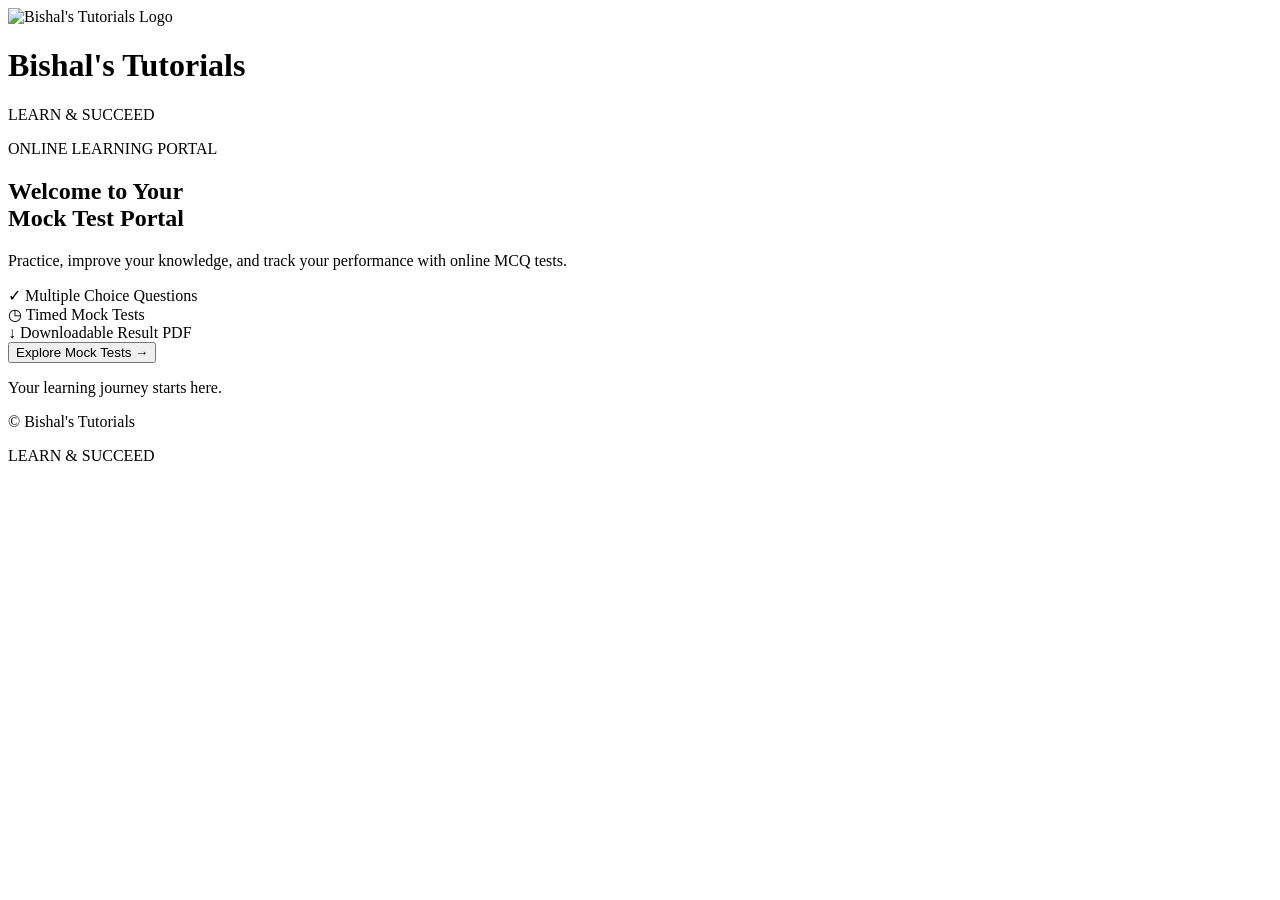
==== index.html @ 4d8bd1f8 "Upload Bishal's Tutorials website" ====
<!DOCTYPE html>
<html lang="en">
<head>
    <meta charset="UTF-8">
    <meta name="viewport" content="width=device-width, initial-scale=1.0">
    <meta name="theme-color" content="#12346b">

    <title>Bishal's Tutorials | Mock Test Portal</title>

    <link rel="stylesheet" href="css/style.css">
</head>
<body>

    <header class="site-header">
        <div class="brand">
            <img src="assets/logo.png"
            alt="Bishal's Tutorials Logo"
            class="brand-logo">
            <div>
                <h1>Bishal's Tutorials</h1>
                <p>LEARN &amp; SUCCEED</p>
            </div>
        </div>
    </header>

    <main>
        <section class="welcome-section" id="welcome-section">
            <div class="welcome-card">
                <span class="eyebrow">ONLINE LEARNING PORTAL</span>

                <h2>Welcome to Your<br>Mock Test Portal</h2>

                <p class="description">
                    Practice, improve your knowledge, and track
                    your performance with online MCQ tests.
                </p>

                <div class="feature-list">
                    <div class="feature">
                        <span class="feature-icon">✓</span>
                        Multiple Choice Questions
                    </div>

                    <div class="feature">
                        <span class="feature-icon">◷</span>
                        Timed Mock Tests
                    </div>

                    <div class="feature">
                        <span class="feature-icon">↓</span>
                        Downloadable Result PDF
                    </div>
                </div>

                <button id="start-button" class="primary-button"
                        type="button">
                    Explore Mock Tests
                    <span aria-hidden="true">→</span>
                </button>

                <p class="notice" id="status-message" role="status">
                    Your learning journey starts here.
                </p>
            </div>
        </section>

        
<section class="test-list-section" id="mock-tests-section" hidden>
    <div class="test-list-heading">
        <h2>Available Mock Tests</h2>
        <p>Find a test by selecting your class, subject, and chapter.</p>
    </div>

    <div class="test-filters">
        <div class="filter-group">
            <label for="class-filter">Class</label>
            <select id="class-filter">
                <option value="all">All Classes</option>
            </select>
        </div>

        <div class="filter-group">
            <label for="subject-filter">Subject</label>
            <select id="subject-filter">
                <option value="all">All Subjects</option>
            </select>
        </div>

        <div class="filter-group">
            <label for="chapter-filter">Chapter</label>
            <select id="chapter-filter">
                <option value="all">All Chapters</option>
            </select>
        </div>

        <button type="button" id="reset-filters"
                class="secondary-button">
            Reset Filters
        </button>
    </div>

    <p id="test-count" class="test-count" aria-live="polite"></p>

    <div class="test-list" id="test-list">
        <p class="test-list-message">Loading available tests...</p>
    </div>
</section>

    </main>

    <footer class="site-footer">
        <p>© <span id="current-year"></span> Bishal's Tutorials</p>
        <p>LEARN &amp; SUCCEED</p>
    </footer>

    <script src="js/app.js"></script>
</body>
</html>
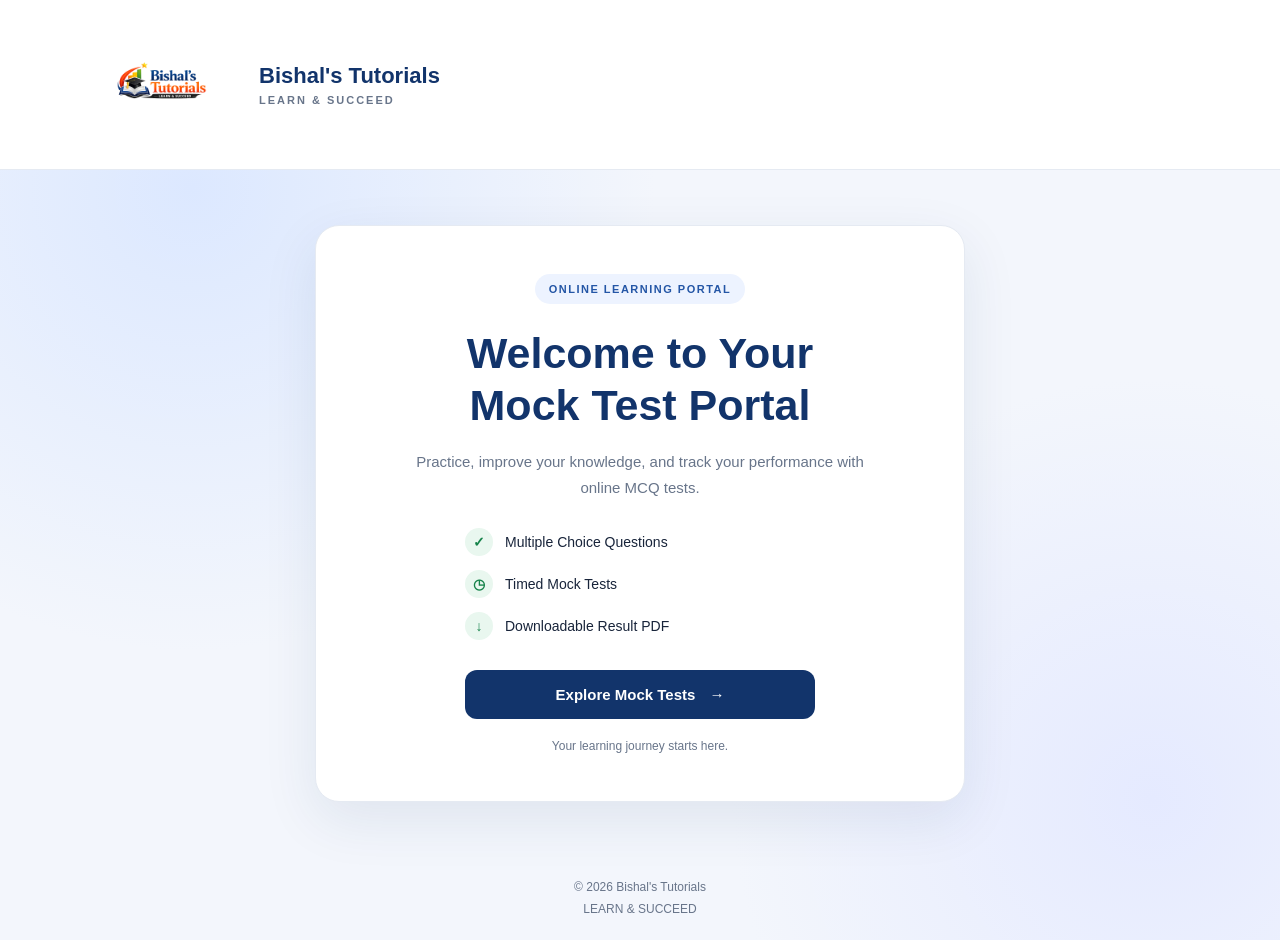
==== commit d5fbc66e: "Enhance mock tests section with language filter Added language filter to the mock tests section." ====
--- a/index.html
+++ b/index.html
@@ -15,8 +15,8 @@
     <header class="site-header">
         <div class="brand">
             <img src="assets/logo.png"
-            alt="Bishal's Tutorials Logo"
-            class="brand-logo">
+                 alt="Bishal's Tutorials Logo"
+                 class="brand-logo">
             <div>
                 <h1>Bishal's Tutorials</h1>
                 <p>LEARN &amp; SUCCEED</p>
@@ -65,48 +65,53 @@
             </div>
         </section>
 
-        
-<section class="test-list-section" id="mock-tests-section" hidden>
-    <div class="test-list-heading">
-        <h2>Available Mock Tests</h2>
-        <p>Find a test by selecting your class, subject, and chapter.</p>
-    </div>
+        <section class="test-list-section" id="mock-tests-section" hidden>
+            <div class="test-list-heading">
+                <h2>Available Mock Tests</h2>
+                <p>Find a test by selecting your class, subject, chapter, or language.</p>
+            </div>
 
-    <div class="test-filters">
-        <div class="filter-group">
-            <label for="class-filter">Class</label>
-            <select id="class-filter">
-                <option value="all">All Classes</option>
-            </select>
-        </div>
+            <div class="test-filters">
+                <div class="filter-group">
+                    <label for="class-filter">Class</label>
+                    <select id="class-filter">
+                        <option value="all">All Classes</option>
+                    </select>
+                </div>
 
-        <div class="filter-group">
-            <label for="subject-filter">Subject</label>
-            <select id="subject-filter">
-                <option value="all">All Subjects</option>
-            </select>
-        </div>
+                <div class="filter-group">
+                    <label for="subject-filter">Subject</label>
+                    <select id="subject-filter">
+                        <option value="all">All Subjects</option>
+                    </select>
+                </div>
 
-        <div class="filter-group">
-            <label for="chapter-filter">Chapter</label>
-            <select id="chapter-filter">
-                <option value="all">All Chapters</option>
-            </select>
-        </div>
+                <div class="filter-group">
+                    <label for="chapter-filter">Chapter</label>
+                    <select id="chapter-filter">
+                        <option value="all">All Chapters</option>
+                    </select>
+                </div>
 
-        <button type="button" id="reset-filters"
-                class="secondary-button">
-            Reset Filters
-        </button>
-    </div>
+                <div class="filter-group">
+                    <label for="language-filter">Language</label>
+                    <select id="language-filter">
+                        <option value="all">All Languages</option>
+                    </select>
+                </div>
 
-    <p id="test-count" class="test-count" aria-live="polite"></p>
+                <button type="button" id="reset-filters"
+                        class="secondary-button">
+                    Reset Filters
+                </button>
+            </div>
 
-    <div class="test-list" id="test-list">
-        <p class="test-list-message">Loading available tests...</p>
-    </div>
-</section>
+            <p id="test-count" class="test-count" aria-live="polite"></p>
 
+            <div class="test-list" id="test-list">
+                <p class="test-list-message">Loading available tests...</p>
+            </div>
+        </section>
     </main>
 
     <footer class="site-footer">
--- a/css/style.css
+++ b/css/style.css
@@ -0,0 +1,620 @@
+
+* {
+    margin: 0;
+    padding: 0;
+    box-sizing: border-box;
+}
+
+:root {
+    --primary: #12346b;
+    --primary-light: #2456a6;
+    --background: #f3f6fc;
+    --text: #18243a;
+    --muted: #68758a;
+    --white: #ffffff;
+}
+
+body {
+    min-height: 100vh;
+    display: flex;
+    flex-direction: column;
+    font-family: Arial, Helvetica, sans-serif;
+    color: var(--text);
+    background:
+        radial-gradient(circle at 15% 20%,
+            #dce8ff 0, transparent 35%),
+        radial-gradient(circle at 90% 85%,
+            #e5eaff 0, transparent 30%),
+        var(--background);
+}
+
+.site-header {
+    padding: 22px 7%;
+    background: var(--white);
+    border-bottom: 1px solid #e5eaf2;
+}
+
+.brand {
+    display: flex;
+    align-items: center;
+    gap: 14px;
+    max-width: 1100px;
+    margin: auto;
+}
+
+
+.brand-logo {
+    width: 155px;
+    height: 125px;
+    object-fit: contain;
+    display: block;
+    flex-shrink: 0;
+}
+
+
+.brand h1 {
+    color: var(--primary);
+    font-size: 22px;
+}
+
+.brand p {
+    margin-top: 5px;
+    font-size: 11px;
+    letter-spacing: 2px;
+    font-weight: 700;
+    color: var(--muted);
+}
+
+.welcome-section {
+    flex: 1;
+    display: grid;
+    place-items: center;
+    padding: 55px 20px;
+}
+
+.welcome-card {
+    width: 100%;
+    max-width: 650px;
+    padding: 48px;
+    background: var(--white);
+    border: 1px solid #e5eaf2;
+    border-radius: 24px;
+    box-shadow: 0 18px 55px rgba(25, 52, 99, 0.09);
+    text-align: center;
+}
+
+.eyebrow {
+    display: inline-block;
+    padding: 9px 14px;
+    border-radius: 30px;
+    background: #edf3ff;
+    color: var(--primary-light);
+    font-size: 11px;
+    font-weight: 800;
+    letter-spacing: 1.5px;
+}
+
+.welcome-card h2 {
+    margin-top: 24px;
+    color: var(--primary);
+    font-size: clamp(30px, 5vw, 43px);
+    line-height: 1.2;
+}
+
+.description {
+    max-width: 450px;
+    margin: 18px auto 28px;
+    color: var(--muted);
+    line-height: 1.7;
+    font-size: 15px;
+}
+
+.feature-list {
+    display: grid;
+    gap: 14px;
+    max-width: 350px;
+    margin: 0 auto 30px;
+    text-align: left;
+}
+
+.feature {
+    display: flex;
+    align-items: center;
+    gap: 12px;
+    font-size: 14px;
+}
+
+.feature-icon {
+    width: 28px;
+    height: 28px;
+    display: grid;
+    place-items: center;
+    flex-shrink: 0;
+    border-radius: 50%;
+    background: #e9f7ef;
+    color: #16834a;
+    font-weight: 800;
+}
+
+.primary-button {
+    width: 100%;
+    max-width: 350px;
+    padding: 16px 22px;
+    display: inline-flex;
+    justify-content: center;
+    align-items: center;
+    gap: 14px;
+    border: none;
+    border-radius: 12px;
+    background: var(--primary);
+    color: var(--white);
+    font-size: 15px;
+    font-weight: 700;
+    cursor: pointer;
+    transition: background 0.2s, transform 0.2s;
+}
+
+.primary-button:hover {
+    background: var(--primary-light);
+    transform: translateY(-2px);
+}
+
+.primary-button:focus-visible {
+    outline: 3px solid #82aaff;
+    outline-offset: 4px;
+}
+
+.notice {
+    margin-top: 20px;
+    color: var(--muted);
+    font-size: 12px;
+}
+
+.site-footer {
+    padding: 20px;
+    text-align: center;
+    color: var(--muted);
+    font-size: 12px;
+    line-height: 1.8;
+}
+
+@media (max-width: 520px) {
+    .site-header {
+        padding: 18px 20px;
+    }
+
+    .brand-logo {
+        width: 46px;
+        height: 46px;
+    }
+
+    .brand h1 {
+        font-size: 19px;
+    }
+
+    .welcome-section {
+        padding: 30px 15px;
+    }
+
+    .welcome-card {
+        padding: 32px 22px;
+        border-radius: 18px;
+    }
+
+    .description {
+        font-size: 14px;
+    }
+}
+
+/* TEST PAGE */
+
+.test-page {
+    width: 100%;
+    max-width: 850px;
+    margin: 0 auto;
+    padding: 35px 20px 50px;
+    flex: 1;
+}
+
+.test-heading {
+    margin-bottom: 24px;
+}
+
+.back-link {
+    display: inline-block;
+    margin-bottom: 20px;
+    color: var(--primary-light);
+    text-decoration: none;
+    font-size: 14px;
+    font-weight: 700;
+}
+
+.back-link:hover {
+    text-decoration: underline;
+}
+
+.test-heading h2 {
+    margin-bottom: 8px;
+    color: var(--primary);
+    font-size: clamp(24px, 4vw, 32px);
+}
+
+.test-heading p {
+    color: var(--muted);
+    font-size: 14px;
+}
+
+.test-info {
+    display: flex;
+    justify-content: space-between;
+    gap: 15px;
+    margin-bottom: 22px;
+    padding: 20px 24px;
+    background: var(--white);
+    border: 1px solid #e5eaf2;
+    border-radius: 16px;
+}
+
+.test-info div {
+    display: flex;
+    flex-direction: column;
+    gap: 8px;
+}
+
+.info-label {
+    color: var(--muted);
+    font-size: 11px;
+    font-weight: 800;
+    letter-spacing: 1px;
+}
+
+.test-info strong {
+    color: var(--primary);
+    font-size: 20px;
+}
+
+#timer {
+    font-variant-numeric: tabular-nums;
+}
+
+.question-card {
+    padding: 30px;
+    background: var(--white);
+    border: 1px solid #e5eaf2;
+    border-radius: 20px;
+    box-shadow: 0 12px 35px rgba(25, 52, 99, 0.06);
+}
+
+.question-number {
+    margin-bottom: 16px;
+    color: var(--primary-light);
+    font-size: 13px;
+    font-weight: 800;
+    text-transform: uppercase;
+    letter-spacing: 1px;
+}
+
+.question-card h3 {
+    margin-bottom: 25px;
+    color: var(--text);
+    font-size: 19px;
+    line-height: 1.6;
+    overflow-wrap: anywhere;
+}
+
+.options-container {
+    display: grid;
+    gap: 12px;
+}
+
+.option-item {
+    display: flex;
+    align-items: flex-start;
+    gap: 12px;
+    padding: 15px;
+    border: 1px solid #dce3ef;
+    border-radius: 12px;
+    cursor: pointer;
+    line-height: 1.5;
+    overflow-wrap: anywhere;
+}
+
+.option-item:hover {
+    background: #f5f8ff;
+    border-color: #9bb6ed;
+}
+
+.option-item input {
+    margin-top: 4px;
+    accent-color: var(--primary);
+    flex-shrink: 0;
+}
+
+.loading-message {
+    color: var(--muted);
+    font-size: 14px;
+    line-height: 1.6;
+}
+
+.test-message {
+    margin-top: 15px;
+    color: #b42318;
+    font-size: 13px;
+    line-height: 1.5;
+}
+
+.test-navigation {
+    display: flex;
+    justify-content: space-between;
+    gap: 12px;
+    margin-top: 28px;
+}
+
+.test-navigation .primary-button {
+    width: auto;
+    max-width: none;
+}
+
+.secondary-button,
+.submit-button {
+    padding: 13px 20px;
+    border: 1px solid #d5deed;
+    border-radius: 10px;
+    background: var(--white);
+    color: var(--primary);
+    font-size: 14px;
+    font-weight: 700;
+    cursor: pointer;
+}
+
+.secondary-button:disabled {
+    opacity: 0.45;
+    cursor: not-allowed;
+}
+
+.submit-button {
+    width: 100%;
+    margin-top: 18px;
+    border-color: var(--primary);
+    background: var(--primary);
+    color: var(--white);
+}
+
+.submit-button:hover:not(:disabled) {
+    background: var(--primary-light);
+}
+
+.secondary-button:focus-visible,
+.submit-button:focus-visible {
+    outline: 3px solid #82aaff;
+    outline-offset: 3px;
+}
+
+.test-note {
+    margin-top: 18px;
+    color: var(--muted);
+    font-size: 12px;
+    line-height: 1.6;
+    text-align: center;
+}
+
+@media (max-width: 520px) {
+    .test-page {
+        padding: 25px 15px 35px;
+    }
+
+    .test-info {
+        padding: 17px;
+    }
+
+    .test-info strong {
+        font-size: 18px;
+    }
+
+    .question-card {
+        padding: 22px 17px;
+    }
+
+    .question-card h3 {
+        font-size: 17px;
+    }
+
+    .test-navigation .primary-button,
+    .secondary-button {
+        padding: 12px 14px;
+        font-size: 13px;
+    }
+}
+
+
+/* RESULT PAGE BUTTON LAYOUT */
+
+.result-actions {
+    display: flex;
+    justify-content: center;
+    align-items: stretch;
+    gap: 15px;
+    margin-top: 28px;
+    flex-wrap: wrap;
+}
+
+.result-actions .primary-button,
+.result-actions .secondary-button {
+    flex: 1 1 200px;
+    width: auto;
+    max-width: none;
+    min-width: 0;
+    min-height: 48px;
+    margin: 0;
+    display: inline-flex;
+    justify-content: center;
+    align-items: center;
+    text-align: center;
+    line-height: 1.4;
+}
+
+.result-actions .secondary-button {
+    background: #ffffff;
+    border: 1px solid #d5deed;
+    border-radius: 12px;
+    color: var(--primary);
+}
+
+.result-actions .secondary-button:hover {
+    background: #f5f8ff;
+    border-color: var(--primary-light);
+}
+
+@media (max-width: 480px) {
+    .result-actions {
+        flex-direction: column;
+    }
+
+    .result-actions .primary-button,
+    .result-actions .secondary-button {
+        width: 100%;
+        flex: none;
+    }
+}
+
+/* AVAILABLE MOCK TESTS */
+
+.test-list-section {
+    width: 100%;
+    max-width: 1000px;
+    margin: 0 auto;
+    padding: 0 20px 50px;
+}
+
+.test-list-heading {
+    margin-bottom: 22px;
+    text-align: center;
+}
+
+.test-list-heading h2 {
+    margin-bottom: 8px;
+    color: var(--primary);
+    font-size: 28px;
+}
+
+.test-list-heading p {
+    color: var(--muted);
+    font-size: 14px;
+    line-height: 1.6;
+}
+
+.test-list {
+    display: grid;
+    grid-template-columns: repeat(auto-fit, minmax(250px, 1fr));
+    gap: 18px;
+}
+
+.test-list-card {
+    padding: 24px;
+    background: var(--white);
+    border: 1px solid #e5eaf2;
+    border-radius: 16px;
+    box-shadow: 0 8px 25px rgba(25, 52, 99, 0.05);
+}
+
+.test-list-card h3 {
+    margin-bottom: 12px;
+    color: var(--primary);
+    font-size: 19px;
+    line-height: 1.4;
+}
+
+.test-list-card p {
+    margin-bottom: 8px;
+    color: var(--muted);
+    font-size: 14px;
+    line-height: 1.5;
+}
+
+.test-list-card .primary-button {
+    margin-top: 14px;
+    max-width: none;
+}
+
+.test-list-message {
+    padding: 20px;
+    color: var(--muted);
+    text-align: center;
+    line-height: 1.6;
+}
+
+@media (max-width: 520px) {
+    .test-list-section {
+        padding: 0 15px 35px;
+    }
+
+    .test-list-heading h2 {
+        font-size: 24px;
+    }
+
+    .test-list-card {
+        padding: 20px;
+    }
+}
+
+/* MOCK TEST FILTERS */
+
+.test-filters {
+    display: grid;
+    grid-template-columns: repeat(3, minmax(0, 1fr));
+    gap: 16px;
+    align-items: end;
+    margin-bottom: 20px;
+    padding: 22px;
+    background: var(--white);
+    border: 1px solid #e5eaf2;
+    border-radius: 16px;
+}
+
+.filter-group {
+    display: flex;
+    flex-direction: column;
+    gap: 8px;
+    min-width: 0;
+}
+
+.filter-group label {
+    color: var(--primary);
+    font-size: 13px;
+    font-weight: 700;
+}
+
+.filter-group select {
+    width: 100%;
+    min-width: 0;
+    padding: 12px;
+    border: 1px solid #d5deed;
+    border-radius: 9px;
+    background: var(--white);
+    color: var(--text);
+    font-size: 14px;
+    outline-color: var(--primary-light);
+}
+
+#reset-filters {
+    grid-column: 1 / -1;
+    justify-self: start;
+    padding: 12px 18px;
+}
+
+.test-count {
+    margin-bottom: 16px;
+    color: var(--muted);
+    font-size: 13px;
+}
+
+@media (max-width: 650px) {
+    .test-filters {
+        grid-template-columns: 1fr;
+        padding: 18px;
+    }
+
+    #reset-filters {
+        width: 100%;
+    }
+}
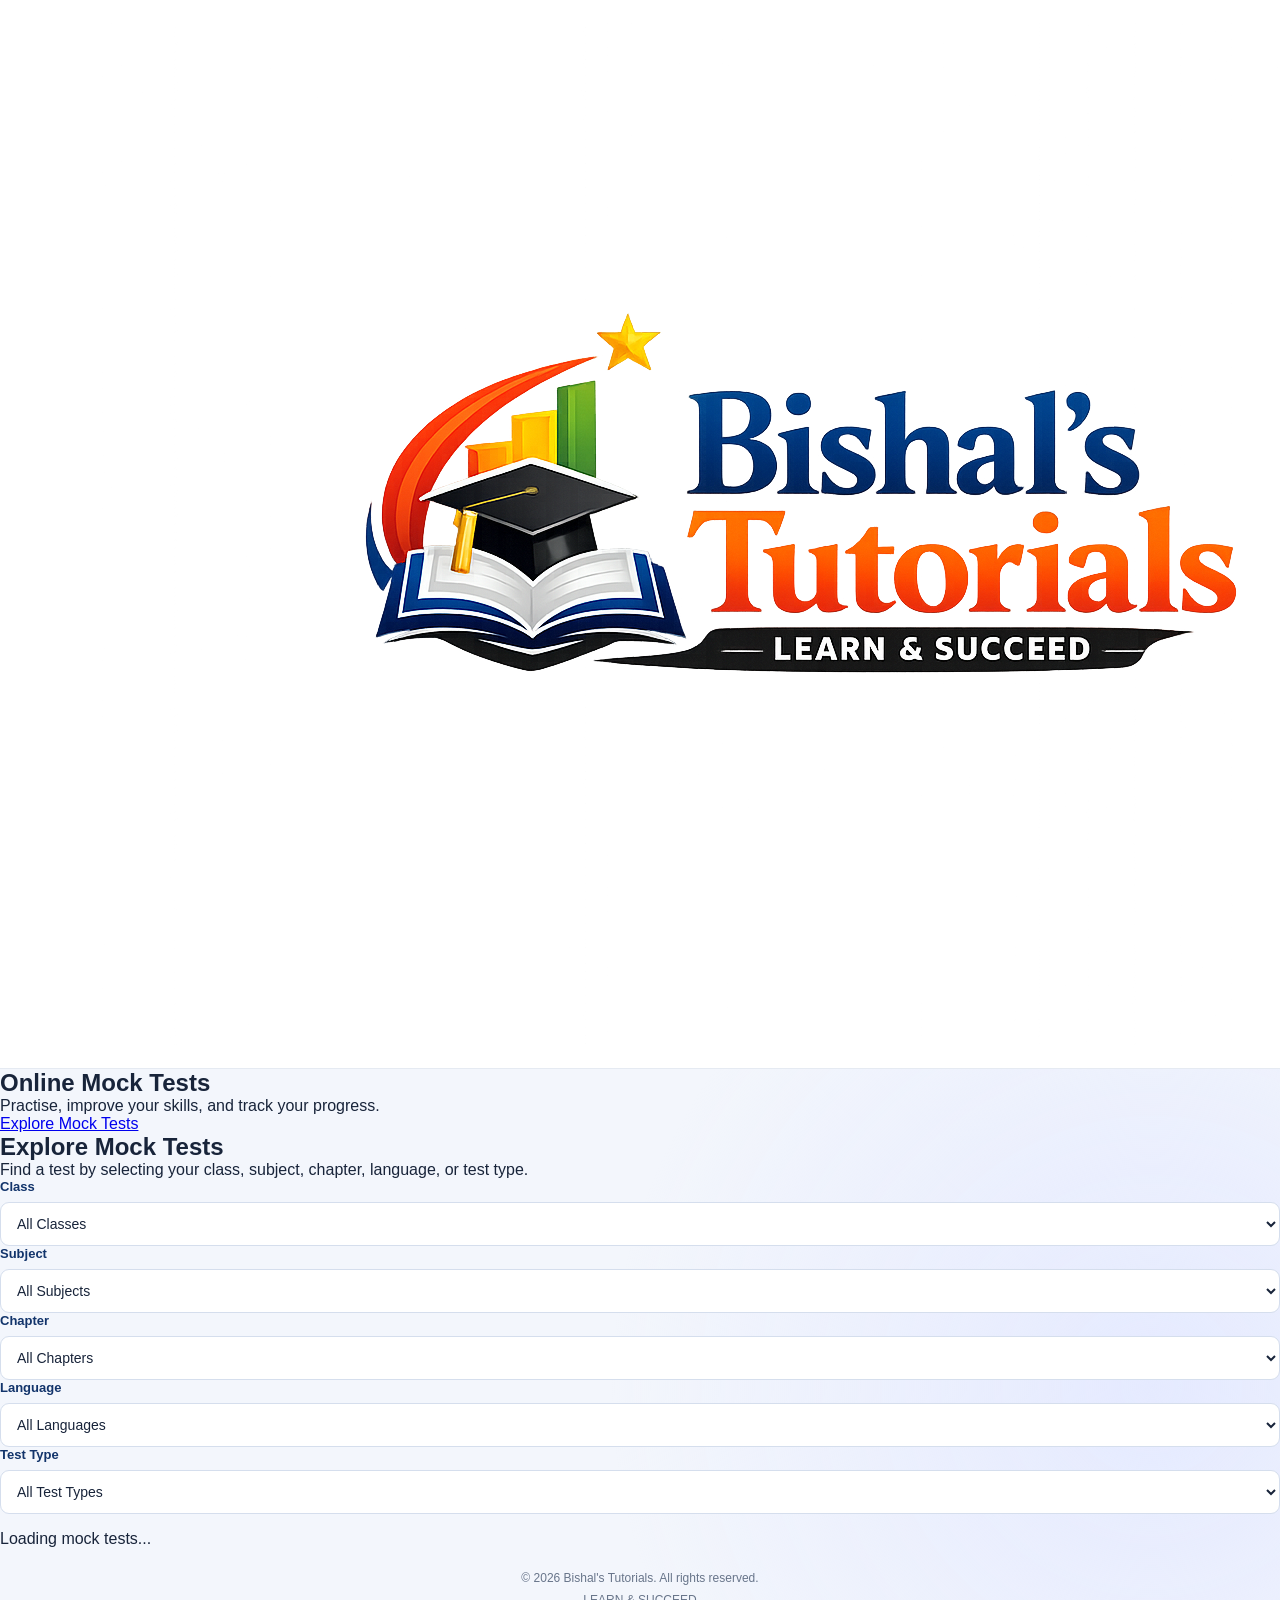
==== commit e9708c66: "Revise index.html for better structure and SEO Updated the HTML structure and added a description me" ====
--- a/index.html
+++ b/index.html
@@ -4,74 +4,38 @@
 <head>
     <meta charset="UTF-8">
     <meta name="viewport" content="width=device-width, initial-scale=1.0">
-    <meta name="theme-color" content="#12346b">
-
-    <title>Bishal's Tutorials | Mock Test Portal</title>
-
+    <title>Bishal's Tutorials | Mock Tests</title>
+    <meta name="description" content="Practice free online mock tests at Bishal's Tutorials. Learn and succeed.">
     <link rel="stylesheet" href="css/style.css">
 </head>
 <body>
 
     <header class="site-header">
-        <div class="brand">
-            <img src="assets/logo.png"
-                 alt="Bishal's Tutorials Logo"
-                 class="brand-logo">
-            <div>
-                <h1>Bishal's Tutorials</h1>
-                <p>LEARN &amp; SUCCEED</p>
-            </div>
+        <div class="container header-content">
+            <a href="index.html" class="brand">
+                <img src="assets/logo.png" alt="Bishal's Tutorials Logo" class="site-logo">
+                <div class="brand-text">
+                    <h1>Bishal's Tutorials</h1>
+                    <p>LEARN &amp; SUCCEED</p>
+                </div>
+            </a>
         </div>
     </header>
 
-    <main>
-        <section class="welcome-section" id="welcome-section">
-            <div class="welcome-card">
-                <span class="eyebrow">ONLINE LEARNING PORTAL</span>
-
-                <h2>Welcome to Your<br>Mock Test Portal</h2>
-
-                <p class="description">
-                    Practice, improve your knowledge, and track
-                    your performance with online MCQ tests.
-                </p>
-
-                <div class="feature-list">
-                    <div class="feature">
-                        <span class="feature-icon">✓</span>
-                        Multiple Choice Questions
-                    </div>
-
-                    <div class="feature">
-                        <span class="feature-icon">◷</span>
-                        Timed Mock Tests
-                    </div>
-
-                    <div class="feature">
-                        <span class="feature-icon">↓</span>
-                        Downloadable Result PDF
-                    </div>
-                </div>
-
-                <button id="start-button" class="primary-button"
-                        type="button">
-                    Explore Mock Tests
-                    <span aria-hidden="true">→</span>
-                </button>
-
-                <p class="notice" id="status-message" role="status">
-                    Your learning journey starts here.
-                </p>
-            </div>
+    <main class="container">
+        <section class="hero">
+            <h2>Online Mock Tests</h2>
+            <p>Practise, improve your skills, and track your progress.</p>
+            <a href="#mock-tests" class="btn">Explore Mock Tests</a>
         </section>
 
-        <section class="test-list-section" id="mock-tests-section" hidden>
-            <div class="test-list-heading">
-                <h2>Available Mock Tests</h2>
-                <p>Find a test by selecting your class, subject, chapter, or language.</p>
+        <section id="mock-tests" class="tests-section">
+            <div class="section-heading">
+                <h2>Explore Mock Tests</h2>
+                <p>Find a test by selecting your class, subject, chapter, language, or test type.</p>
             </div>
 
-            <div class="test-filters">
+            <div class="filters">
                 <div class="filter-group">
                     <label for="class-filter">Class</label>
                     <select id="class-filter">
@@ -100,23 +64,30 @@
                     </select>
                 </div>
 
-                <button type="button" id="reset-filters"
-                        class="secondary-button">
-                    Reset Filters
-                </button>
+                <div class="filter-group">
+                    <label for="test-type-filter">Test Type</label>
+                    <select id="test-type-filter">
+                        <option value="all">All Test Types</option>
+                        <option value="chapter">Chapter Test</option>
+                        <option value="subject">Subject Test</option>
+                        <option value="complete">Complete All Subject Test</option>
+                    </select>
+                </div>
             </div>
 
-            <p id="test-count" class="test-count" aria-live="polite"></p>
+            <div id="test-count" class="test-count"></div>
 
-            <div class="test-list" id="test-list">
-                <p class="test-list-message">Loading available tests...</p>
+            <div id="test-list" class="test-grid">
+                <p>Loading mock tests...</p>
             </div>
         </section>
     </main>
 
     <footer class="site-footer">
-        <p>© <span id="current-year"></span> Bishal's Tutorials</p>
-        <p>LEARN &amp; SUCCEED</p>
+        <div class="container">
+            <p>&copy; <span id="current-year"></span> Bishal's Tutorials. All rights reserved.</p>
+            <p>LEARN &amp; SUCCEED</p>
+        </div>
     </footer>
 
     <script src="js/app.js"></script>
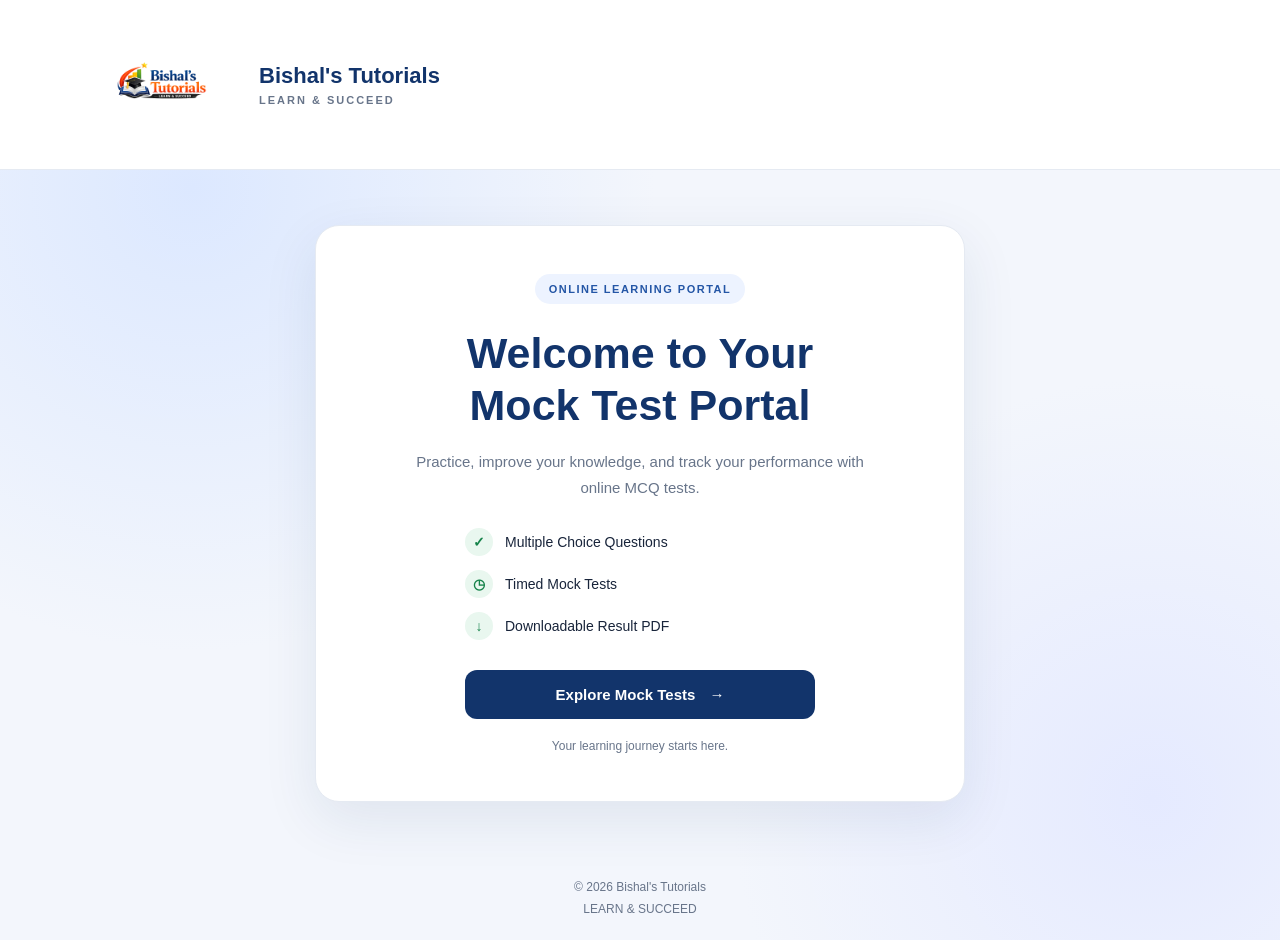
==== commit cac4d66b: "Repair homepage HTML and add test type filter Updated the HTML structure and content for the mock te" ====
--- a/index.html
+++ b/index.html
@@ -4,92 +4,152 @@
 <head>
     <meta charset="UTF-8">
     <meta name="viewport" content="width=device-width, initial-scale=1.0">
-    <title>Bishal's Tutorials | Mock Tests</title>
-    <meta name="description" content="Practice free online mock tests at Bishal's Tutorials. Learn and succeed.">
+    <meta name="theme-color" content="#12346b">
+
+    <title>Bishal's Tutorials | Mock Test Portal</title>
+
     <link rel="stylesheet" href="css/style.css">
 </head>
 <body>
 
-    <header class="site-header">
-        <div class="container header-content">
-            <a href="index.html" class="brand">
-                <img src="assets/logo.png" alt="Bishal's Tutorials Logo" class="site-logo">
-                <div class="brand-text">
-                    <h1>Bishal's Tutorials</h1>
-                    <p>LEARN &amp; SUCCEED</p>
-                </div>
-            </a>
+<header class="site-header">
+    <div class="brand">
+        <img
+            src="assets/logo.png"
+            alt="Bishal's Tutorials Logo"
+            class="brand-logo"
+        >
+        <div>
+            <h1>Bishal's Tutorials</h1>
+            <p>LEARN &amp; SUCCEED</p>
         </div>
-    </header>
+    </div>
+</header>
 
-    <main class="container">
-        <section class="hero">
-            <h2>Online Mock Tests</h2>
-            <p>Practise, improve your skills, and track your progress.</p>
-            <a href="#mock-tests" class="btn">Explore Mock Tests</a>
-        </section>
+<main>
+    <section class="welcome-section" id="welcome-section">
+        <div class="welcome-card">
+            <span class="eyebrow">ONLINE LEARNING PORTAL</span>
 
-        <section id="mock-tests" class="tests-section">
-            <div class="section-heading">
-                <h2>Explore Mock Tests</h2>
-                <p>Find a test by selecting your class, subject, chapter, language, or test type.</p>
-            </div>
+            <h2>Welcome to Your<br>Mock Test Portal</h2>
 
-            <div class="filters">
-                <div class="filter-group">
-                    <label for="class-filter">Class</label>
-                    <select id="class-filter">
-                        <option value="all">All Classes</option>
-                    </select>
+            <p class="description">
+                Practice, improve your knowledge, and track
+                your performance with online MCQ tests.
+            </p>
+
+            <div class="feature-list">
+                <div class="feature">
+                    <span class="feature-icon">✓</span>
+                    Multiple Choice Questions
                 </div>
 
-                <div class="filter-group">
-                    <label for="subject-filter">Subject</label>
-                    <select id="subject-filter">
-                        <option value="all">All Subjects</option>
-                    </select>
+                <div class="feature">
+                    <span class="feature-icon">◷</span>
+                    Timed Mock Tests
                 </div>
 
-                <div class="filter-group">
-                    <label for="chapter-filter">Chapter</label>
-                    <select id="chapter-filter">
-                        <option value="all">All Chapters</option>
-                    </select>
-                </div>
-
-                <div class="filter-group">
-                    <label for="language-filter">Language</label>
-                    <select id="language-filter">
-                        <option value="all">All Languages</option>
-                    </select>
-                </div>
-
-                <div class="filter-group">
-                    <label for="test-type-filter">Test Type</label>
-                    <select id="test-type-filter">
-                        <option value="all">All Test Types</option>
-                        <option value="chapter">Chapter Test</option>
-                        <option value="subject">Subject Test</option>
-                        <option value="complete">Complete All Subject Test</option>
-                    </select>
+                <div class="feature">
+                    <span class="feature-icon">↓</span>
+                    Downloadable Result PDF
                 </div>
             </div>
 
-            <div id="test-count" class="test-count"></div>
+            <button
+                id="start-button"
+                class="primary-button"
+                type="button"
+            >
+                Explore Mock Tests
+                <span aria-hidden="true">→</span>
+            </button>
 
-            <div id="test-list" class="test-grid">
-                <p>Loading mock tests...</p>
+            <p class="notice" id="status-message" role="status">
+                Your learning journey starts here.
+            </p>
+        </div>
+    </section>
+
+    <section
+        class="test-list-section"
+        id="mock-tests-section"
+        hidden
+    >
+        <div class="test-list-heading">
+            <h2>Available Mock Tests</h2>
+            <p>
+                Find a test by selecting your class, subject,
+                chapter, language, or test type.
+            </p>
+        </div>
+
+        <div class="test-filters">
+            <div class="filter-group">
+                <label for="class-filter">Class</label>
+                <select id="class-filter">
+                    <option value="all">All Classes</option>
+                </select>
             </div>
-        </section>
-    </main>
 
-    <footer class="site-footer">
-        <div class="container">
-            <p>&copy; <span id="current-year"></span> Bishal's Tutorials. All rights reserved.</p>
-            <p>LEARN &amp; SUCCEED</p>
+            <div class="filter-group">
+                <label for="subject-filter">Subject</label>
+                <select id="subject-filter">
+                    <option value="all">All Subjects</option>
+                </select>
+            </div>
+
+            <div class="filter-group">
+                <label for="chapter-filter">Chapter</label>
+                <select id="chapter-filter">
+                    <option value="all">All Chapters</option>
+                </select>
+            </div>
+
+            <div class="filter-group">
+                <label for="language-filter">Language</label>
+                <select id="language-filter">
+                    <option value="all">All Languages</option>
+                </select>
+            </div>
+
+            <div class="filter-group">
+                <label for="test-type-filter">Test Type</label>
+                <select id="test-type-filter">
+                    <option value="all">All Test Types</option>
+                    <option value="chapter">Chapter Test</option>
+                    <option value="subject">Subject Test</option>
+                    <option value="complete">Complete All Subject Test</option>
+                </select>
+            </div>
+
+            <button
+                type="button"
+                id="reset-filters"
+                class="secondary-button"
+            >
+                Reset Filters
+            </button>
         </div>
-    </footer>
 
-    <script src="js/app.js"></script>
+        <p
+            id="test-count"
+            class="test-count"
+            aria-live="polite"
+        ></p>
+
+        <div class="test-list" id="test-list">
+            <p class="test-list-message">
+                Loading available tests...
+            </p>
+        </div>
+    </section>
+</main>
+
+<footer class="site-footer">
+    <p>© <span id="current-year"></span> Bishal's Tutorials</p>
+    <p>LEARN &amp; SUCCEED</p>
+</footer>
+
+<script src="js/app.js"></script>
 </body>
 </html>
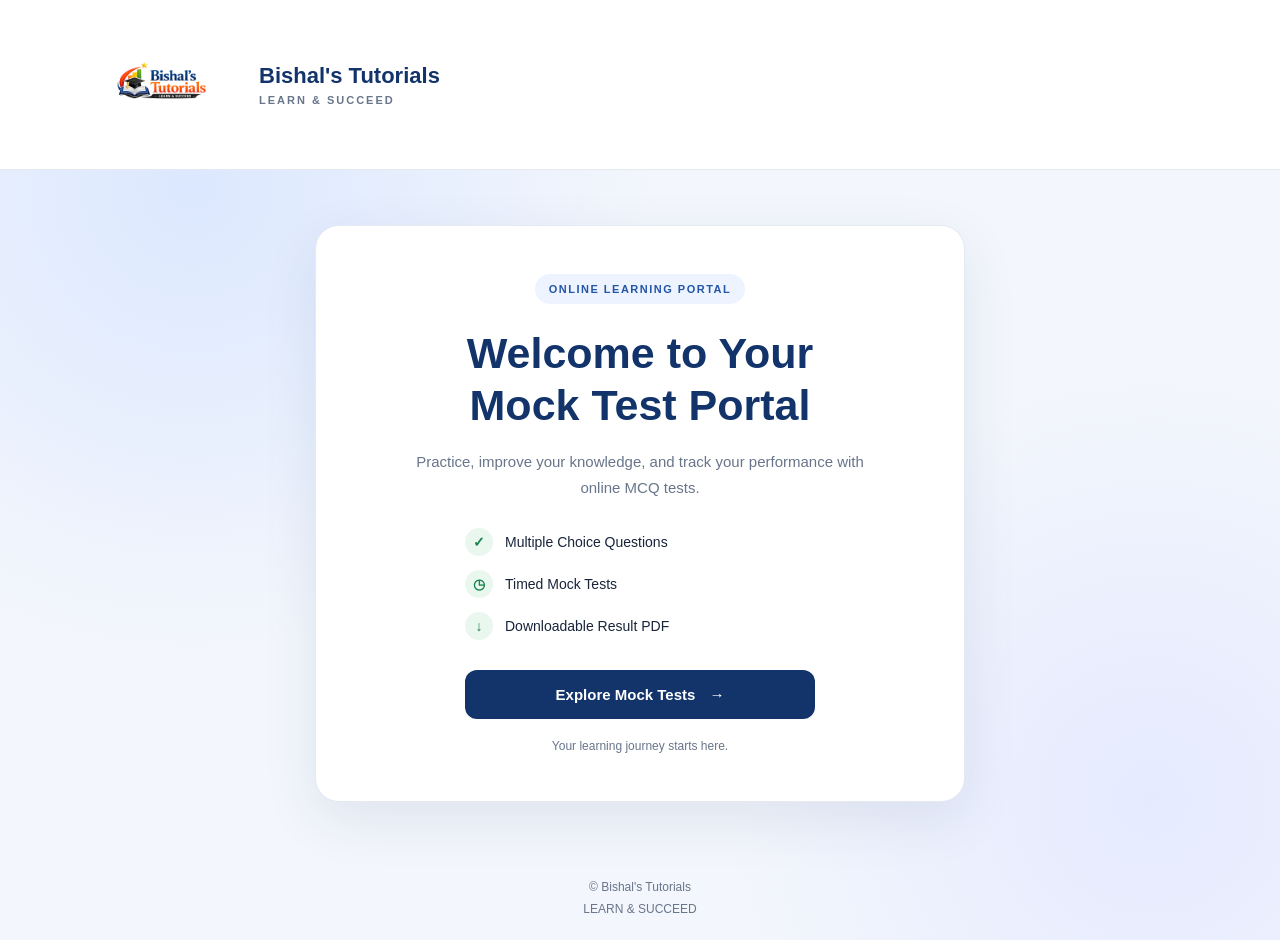
==== commit f3552378: "Restore original homepage structure" ====
--- a/index.html
+++ b/index.html
@@ -12,144 +12,108 @@
 </head>
 <body>
 
-<header class="site-header">
-    <div class="brand">
-        <img
-            src="assets/logo.png"
+    <header class="site-header">
+        <div class="brand">
+            <img src="assets/logo.png"
             alt="Bishal's Tutorials Logo"
-            class="brand-logo"
-        >
-        <div>
-            <h1>Bishal's Tutorials</h1>
-            <p>LEARN &amp; SUCCEED</p>
+            class="brand-logo">
+            <div>
+                <h1>Bishal's Tutorials</h1>
+                <p>LEARN &amp; SUCCEED</p>
+            </div>
         </div>
-    </div>
-</header>
+    </header>
 
-<main>
-    <section class="welcome-section" id="welcome-section">
-        <div class="welcome-card">
-            <span class="eyebrow">ONLINE LEARNING PORTAL</span>
+    <main>
+        <section class="welcome-section" id="welcome-section">
+            <div class="welcome-card">
+                <span class="eyebrow">ONLINE LEARNING PORTAL</span>
 
-            <h2>Welcome to Your<br>Mock Test Portal</h2>
+                <h2>Welcome to Your<br>Mock Test Portal</h2>
 
-            <p class="description">
-                Practice, improve your knowledge, and track
-                your performance with online MCQ tests.
-            </p>
+                <p class="description">
+                    Practice, improve your knowledge, and track
+                    your performance with online MCQ tests.
+                </p>
 
-            <div class="feature-list">
-                <div class="feature">
-                    <span class="feature-icon">✓</span>
-                    Multiple Choice Questions
+                <div class="feature-list">
+                    <div class="feature">
+                        <span class="feature-icon">✓</span>
+                        Multiple Choice Questions
+                    </div>
+
+                    <div class="feature">
+                        <span class="feature-icon">◷</span>
+                        Timed Mock Tests
+                    </div>
+
+                    <div class="feature">
+                        <span class="feature-icon">↓</span>
+                        Downloadable Result PDF
+                    </div>
                 </div>
 
-                <div class="feature">
-                    <span class="feature-icon">◷</span>
-                    Timed Mock Tests
-                </div>
+                <button id="start-button" class="primary-button"
+                        type="button">
+                    Explore Mock Tests
+                    <span aria-hidden="true">→</span>
+                </button>
 
-                <div class="feature">
-                    <span class="feature-icon">↓</span>
-                    Downloadable Result PDF
-                </div>
+                <p class="notice" id="status-message" role="status">
+                    Your learning journey starts here.
+                </p>
             </div>
+        </section>
 
-            <button
-                id="start-button"
-                class="primary-button"
-                type="button"
-            >
-                Explore Mock Tests
-                <span aria-hidden="true">→</span>
-            </button>
+        
+<section class="test-list-section" id="mock-tests-section" hidden>
+    <div class="test-list-heading">
+        <h2>Available Mock Tests</h2>
+        <p>Find a test by selecting your class, subject, and chapter.</p>
+    </div>
 
-            <p class="notice" id="status-message" role="status">
-                Your learning journey starts here.
-            </p>
-        </div>
-    </section>
-
-    <section
-        class="test-list-section"
-        id="mock-tests-section"
-        hidden
-    >
-        <div class="test-list-heading">
-            <h2>Available Mock Tests</h2>
-            <p>
-                Find a test by selecting your class, subject,
-                chapter, language, or test type.
-            </p>
+    <div class="test-filters">
+        <div class="filter-group">
+            <label for="class-filter">Class</label>
+            <select id="class-filter">
+                <option value="all">All Classes</option>
+            </select>
         </div>
 
-        <div class="test-filters">
-            <div class="filter-group">
-                <label for="class-filter">Class</label>
-                <select id="class-filter">
-                    <option value="all">All Classes</option>
-                </select>
-            </div>
-
-            <div class="filter-group">
-                <label for="subject-filter">Subject</label>
-                <select id="subject-filter">
-                    <option value="all">All Subjects</option>
-                </select>
-            </div>
-
-            <div class="filter-group">
-                <label for="chapter-filter">Chapter</label>
-                <select id="chapter-filter">
-                    <option value="all">All Chapters</option>
-                </select>
-            </div>
-
-            <div class="filter-group">
-                <label for="language-filter">Language</label>
-                <select id="language-filter">
-                    <option value="all">All Languages</option>
-                </select>
-            </div>
-
-            <div class="filter-group">
-                <label for="test-type-filter">Test Type</label>
-                <select id="test-type-filter">
-                    <option value="all">All Test Types</option>
-                    <option value="chapter">Chapter Test</option>
-                    <option value="subject">Subject Test</option>
-                    <option value="complete">Complete All Subject Test</option>
-                </select>
-            </div>
-
-            <button
-                type="button"
-                id="reset-filters"
-                class="secondary-button"
-            >
-                Reset Filters
-            </button>
+        <div class="filter-group">
+            <label for="subject-filter">Subject</label>
+            <select id="subject-filter">
+                <option value="all">All Subjects</option>
+            </select>
         </div>
 
-        <p
-            id="test-count"
-            class="test-count"
-            aria-live="polite"
-        ></p>
+        <div class="filter-group">
+            <label for="chapter-filter">Chapter</label>
+            <select id="chapter-filter">
+                <option value="all">All Chapters</option>
+            </select>
+        </div>
 
-        <div class="test-list" id="test-list">
-            <p class="test-list-message">
-                Loading available tests...
-            </p>
-        </div>
-    </section>
-</main>
+        <button type="button" id="reset-filters"
+                class="secondary-button">
+            Reset Filters
+        </button>
+    </div>
 
-<footer class="site-footer">
-    <p>© <span id="current-year"></span> Bishal's Tutorials</p>
-    <p>LEARN &amp; SUCCEED</p>
-</footer>
+    <p id="test-count" class="test-count" aria-live="polite"></p>
 
-<script src="js/app.js"></script>
+    <div class="test-list" id="test-list">
+        <p class="test-list-message">Loading available tests...</p>
+    </div>
+</section>
+
+    </main>
+
+    <footer class="site-footer">
+        <p>© <span id="current-year"></span> Bishal's Tutorials</p>
+        <p>LEARN &amp; SUCCEED</p>
+    </footer>
+
+    <script src="js/app.js"></script>
 </body>
 </html>
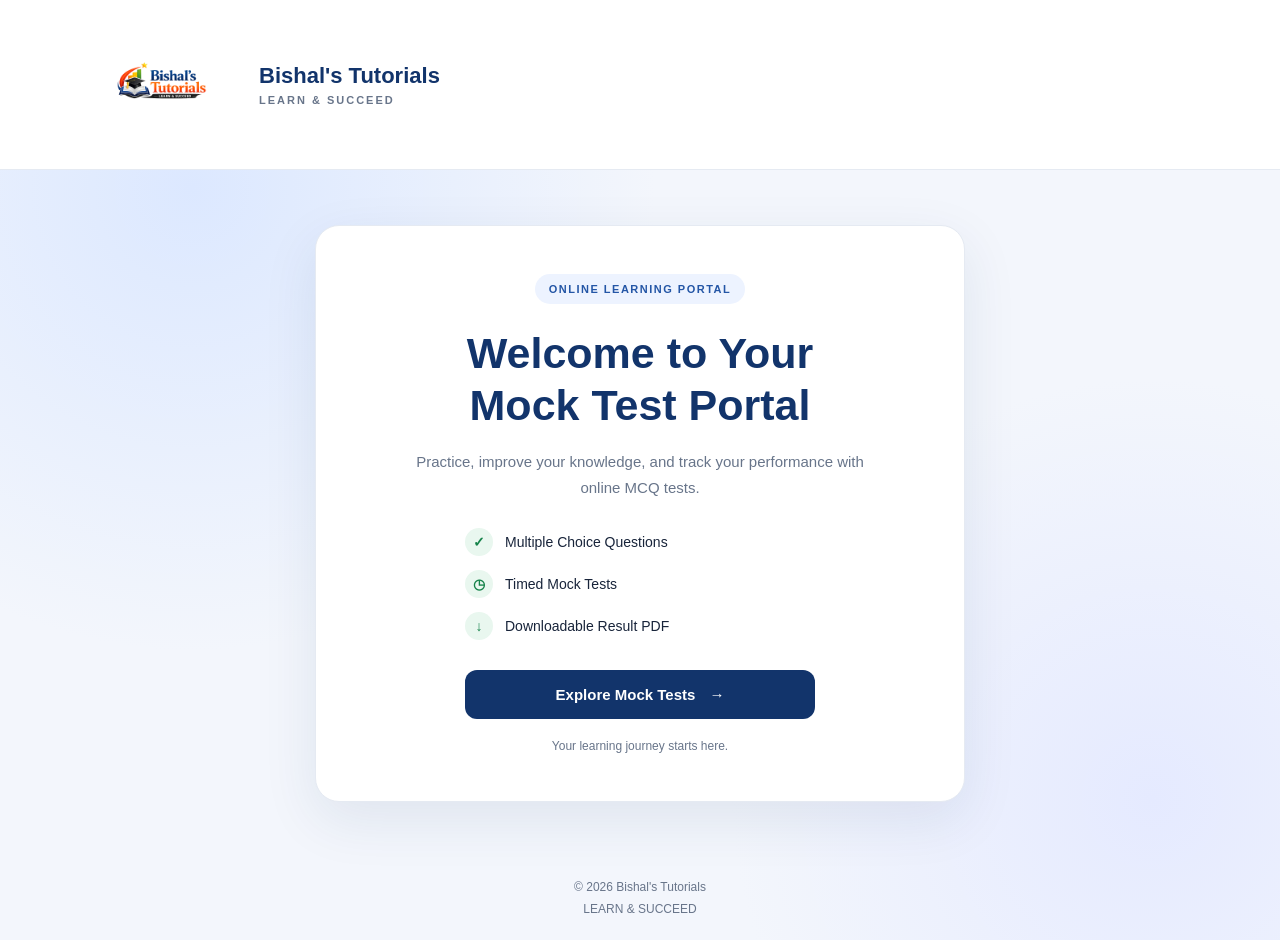
==== commit a737d180: "Add language and test type filters Added language and test type filters to the mock tests section." ====
--- a/index.html
+++ b/index.html
@@ -69,7 +69,7 @@
 <section class="test-list-section" id="mock-tests-section" hidden>
     <div class="test-list-heading">
         <h2>Available Mock Tests</h2>
-        <p>Find a test by selecting your class, subject, and chapter.</p>
+       <p>Find a test by selecting your class, subject, chapter, language, or test type.</p>
     </div>
 
     <div class="test-filters">
@@ -93,6 +93,23 @@
                 <option value="all">All Chapters</option>
             </select>
         </div>
+        
+<div class="filter-group">
+    <label for="language-filter">Language</label>
+    <select id="language-filter">
+        <option value="all">All Languages</option>
+    </select>
+</div>
+
+<div class="filter-group">
+    <label for="test-type-filter">Test Type</label>
+    <select id="test-type-filter">
+        <option value="all">All Test Types</option>
+        <option value="chapter">Chapter Test</option>
+        <option value="subject">Subject Test</option>
+        <option value="complete">Complete All Subject Test</option>
+    </select>
+</div>
 
         <button type="button" id="reset-filters"
                 class="secondary-button">
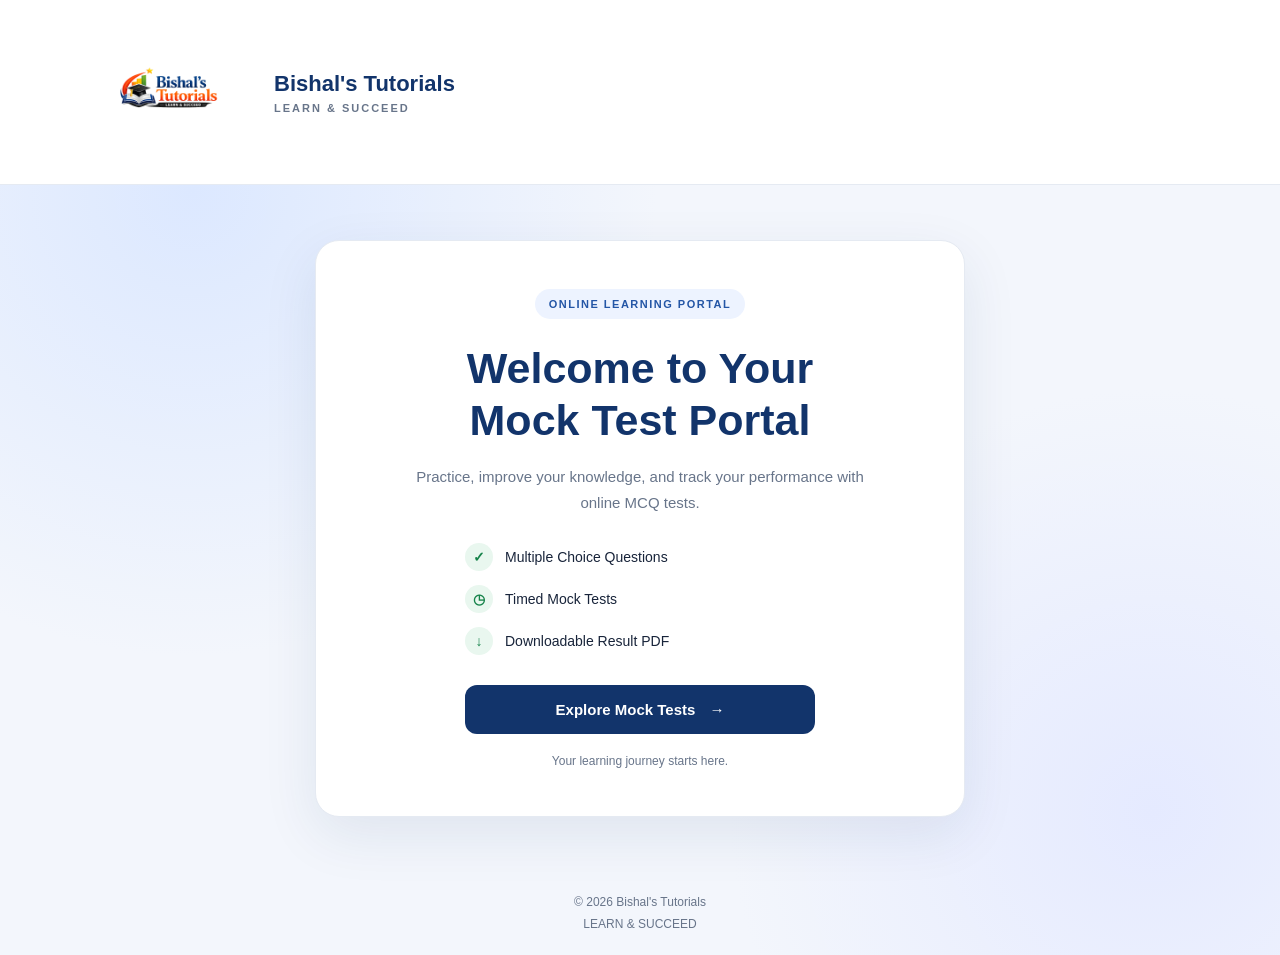
==== commit eea969b5: "removing c Restored the original content of index.html after removal." ====
--- a/index.html
+++ b/index.html
@@ -15,8 +15,8 @@
     <header class="site-header">
         <div class="brand">
             <img src="assets/logo.png"
-            alt="Bishal's Tutorials Logo"
-            class="brand-logo">
+                 alt="Bishal's Tutorials Logo"
+                 class="brand-logo">
             <div>
                 <h1>Bishal's Tutorials</h1>
                 <p>LEARN &amp; SUCCEED</p>
@@ -65,65 +65,67 @@
             </div>
         </section>
 
-        
-<section class="test-list-section" id="mock-tests-section" hidden>
-    <div class="test-list-heading">
-        <h2>Available Mock Tests</h2>
-       <p>Find a test by selecting your class, subject, chapter, language, or test type.</p>
-    </div>
+        <section class="test-list-section" id="mock-tests-section" hidden>
+            <div class="test-list-heading">
+                <h2>Available Mock Tests</h2>
+                <p>
+                    Find a test by selecting your class, test type,
+                    subject, chapter, or language.
+                </p>
+            </div>
 
-    <div class="test-filters">
-        <div class="filter-group">
-            <label for="class-filter">Class</label>
-            <select id="class-filter">
-                <option value="all">All Classes</option>
-            </select>
-        </div>
+            <div class="test-filters">
+                <div class="filter-group">
+                    <label for="class-filter">Class</label>
+                    <select id="class-filter">
+                        <option value="all">All Classes</option>
+                    </select>
+                </div>
 
-        <div class="filter-group">
-            <label for="subject-filter">Subject</label>
-            <select id="subject-filter">
-                <option value="all">All Subjects</option>
-            </select>
-        </div>
+                <div class="filter-group">
+                    <label for="test-type-filter">Test Type</label>
+                    <select id="test-type-filter">
+                        <option value="all">All Test Types</option>
+                        <option value="chapter">Chapter Test</option>
+                        <option value="subject">Subject Test</option>
+                    </select>
+                </div>
 
-        <div class="filter-group">
-            <label for="chapter-filter">Chapter</label>
-            <select id="chapter-filter">
-                <option value="all">All Chapters</option>
-            </select>
-        </div>
-        
-<div class="filter-group">
-    <label for="language-filter">Language</label>
-    <select id="language-filter">
-        <option value="all">All Languages</option>
-    </select>
-</div>
+                <div class="filter-group">
+                    <label for="subject-filter">Subject</label>
+                    <select id="subject-filter">
+                        <option value="all">All Subjects</option>
+                    </select>
+                </div>
 
-<div class="filter-group">
-    <label for="test-type-filter">Test Type</label>
-    <select id="test-type-filter">
-        <option value="all">All Test Types</option>
-        <option value="chapter">Chapter Test</option>
-        <option value="subject">Subject Test</option>
-        <option value="complete">Complete All Subject Test</option>
-    </select>
-</div>
+                <div class="filter-group">
+                    <label for="chapter-filter">Chapter</label>
+                    <select id="chapter-filter">
+                        <option value="all">All Chapters</option>
+                    </select>
+                </div>
 
-        <button type="button" id="reset-filters"
-                class="secondary-button">
-            Reset Filters
-        </button>
-    </div>
+                <div class="filter-group">
+                    <label for="language-filter">Language</label>
+                    <select id="language-filter">
+                        <option value="all">All Languages</option>
+                    </select>
+                </div>
 
-    <p id="test-count" class="test-count" aria-live="polite"></p>
+                <button type="button" id="reset-filters"
+                        class="secondary-button">
+                    Reset Filters
+                </button>
+            </div>
 
-    <div class="test-list" id="test-list">
-        <p class="test-list-message">Loading available tests...</p>
-    </div>
-</section>
+            <p id="test-count" class="test-count" aria-live="polite"></p>
 
+            <div class="test-list" id="test-list">
+                <p class="test-list-message">
+                    Loading available tests...
+                </p>
+            </div>
+        </section>
     </main>
 
     <footer class="site-footer">
--- a/css/style.css
+++ b/css/style.css
@@ -44,8 +44,8 @@
 
 
 .brand-logo {
-    width: 155px;
-    height: 125px;
+    width: 170px;
+    height: 140px;
     object-fit: contain;
     display: block;
     flex-shrink: 0;
